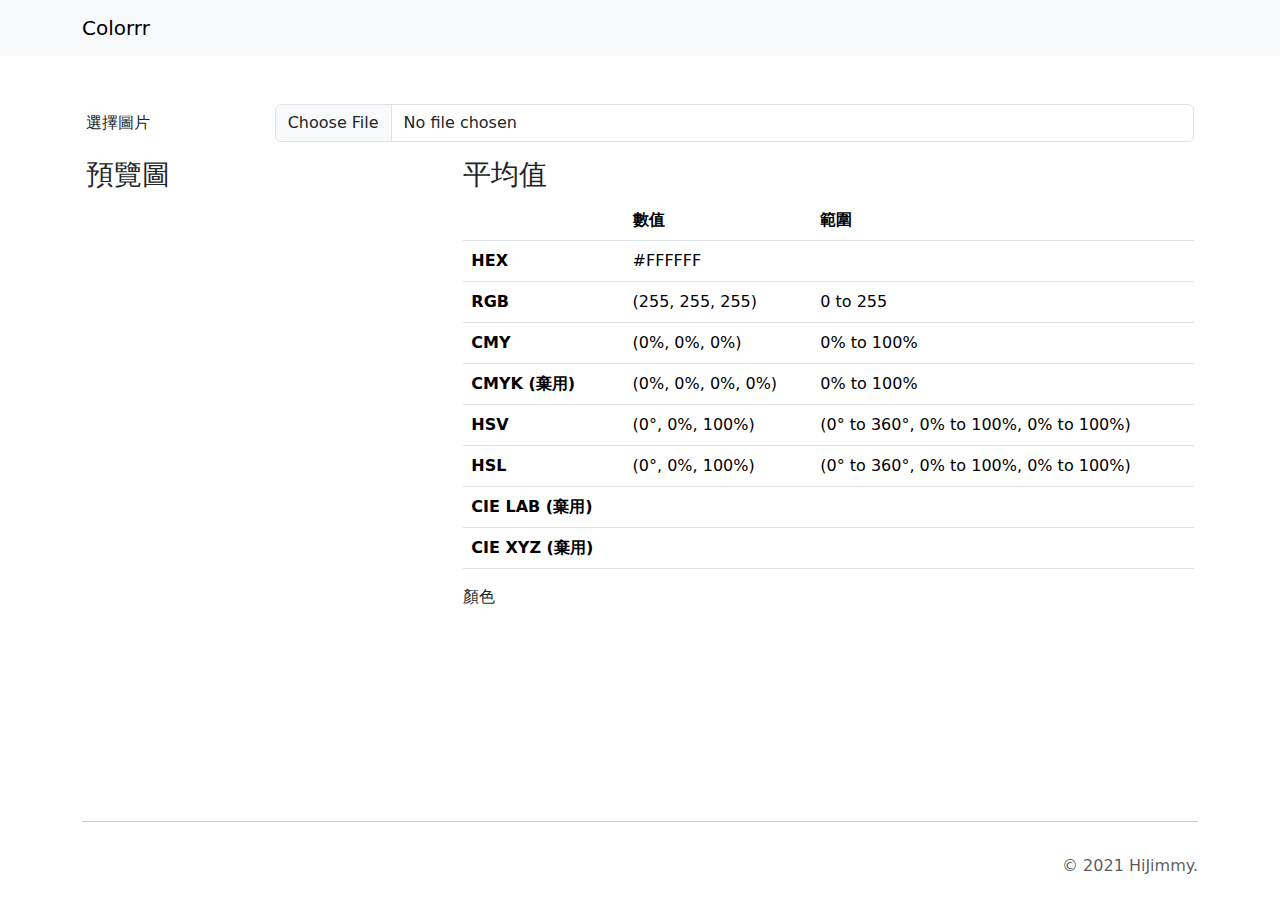
==== index.html @ aa1676f9 "Add files via upload" ====
<!DOCTYPE html>
<html lang="zh_TW" class="h-100">
<head>
    <meta charset="UTF-8">
    <meta http-equiv="X-UA-Compatible" content="IE=edge">
    <meta name="viewport" content="width=device-width, initial-scale=1.0">
    <title>awa</title>
    <link rel="stylesheet" href="https://cdn.jsdelivr.net/npm/bootstrap@5.1.3/dist/css/bootstrap.min.css">
    <link rel="stylesheet" href="/style.css">
</head>

<body class="d-flex h-100 flex-column justify-content-between">
    <div>
        <nav class="navbar navebar-expand navbar-light bg-light">
            <div class="container">
                <a class="navbar-brand" href="#">Colorrr</a>
            </div>
        </nav>
        
        <main class="container my-5 px-3">
            <div class="row mb-3">
                <label for="colFormLabel" class="col-sm-2 col-form-label">選擇圖片</label>
                <div class="col-sm-10">
                    <input type="file" class="form-control" accept="image/*" onchange="loadImg(this)">
                </div>
            </div>

            <div class="row align-items-start">
                <div class="col col-12 col-md-4">
                    <h3>預覽圖</h3>
                    <div class="w-100">
                        <canvas id="imgCanvas"></canvas>
                    </div>

                </div>
                <div class="col col-12 col-md-8">
                    <h3>平均值</h3>
                    <table class="table table-hover">
                        <thead>
                            <tr>
                                <th scope="col"></th>
                                <th scope="col">數值</th>
                                <th scope="col">範圍</th>
                            </tr>
                        </thead>
                        <tbody>
                            <tr>
                                <th scope="row">HEX</th>
                                <td id="hex">#FFFFFF</td>
                                <td></td>
                            </tr>
                            <tr>
                                <th scope="row">RGB</th>
                                <td id="rgb">(255, 255, 255)</td>
                                <td>0 to 255</td>
                            </tr>
                            <tr>
                                <th scope="row">CMY</th>
                                <td id="cmy">(0%, 0%, 0%)</td>
                                <td>0% to 100%</td>
                            </tr>
                            <tr>
                                <th scope="row">CMYK (棄用)</th>
                                <td id="cmyk">(0%, 0%, 0%, 0%)</td>
                                <td>0% to 100%</td>
                            </tr>
                            <tr>
                                <th scope="row">HSV</th>
                                <td id="hsv">(0°, 0%, 100%)</td>
                                <td>(0° to 360°, 0% to 100%, 0% to 100%)</td>
                            </tr>
                            <tr>
                                <th scope="row">HSL</th>
                                <td id="hsl">(0°, 0%, 100%)</td>
                                <td>(0° to 360°, 0% to 100%, 0% to 100%)</td>
                            </tr>
                            <tr>
                                <th scope="row">CIE LAB (棄用)</th>
                                <td id="lab"></td>
                                <td></td>
                            </tr>
                            <tr>
                                <th scope="row">CIE XYZ (棄用)</th>
                                <td id="xyz"></td>
                                <td></td>
                            </tr>
                        </tbody>
                    </table>
                    <div>顏色</div>
                    <div id="color"></div>
                </div>
            </div>
        </main>
    </div>

    
    <footer class="container my-5">
        <hr>
        <div class="pt-3 text-muted">
            <p class="text-end">&copy; 2021 HiJimmy.</p>
        </div>
    </footer>

    <script src="https://cdn.jsdelivr.net/npm/jquery@3.6.0/dist/jquery.min.js"></script>
    <script src="/main.js"></script>
</body>

</html>
---- style.css ----
#color {
    width: 100%; height: 100px;
}
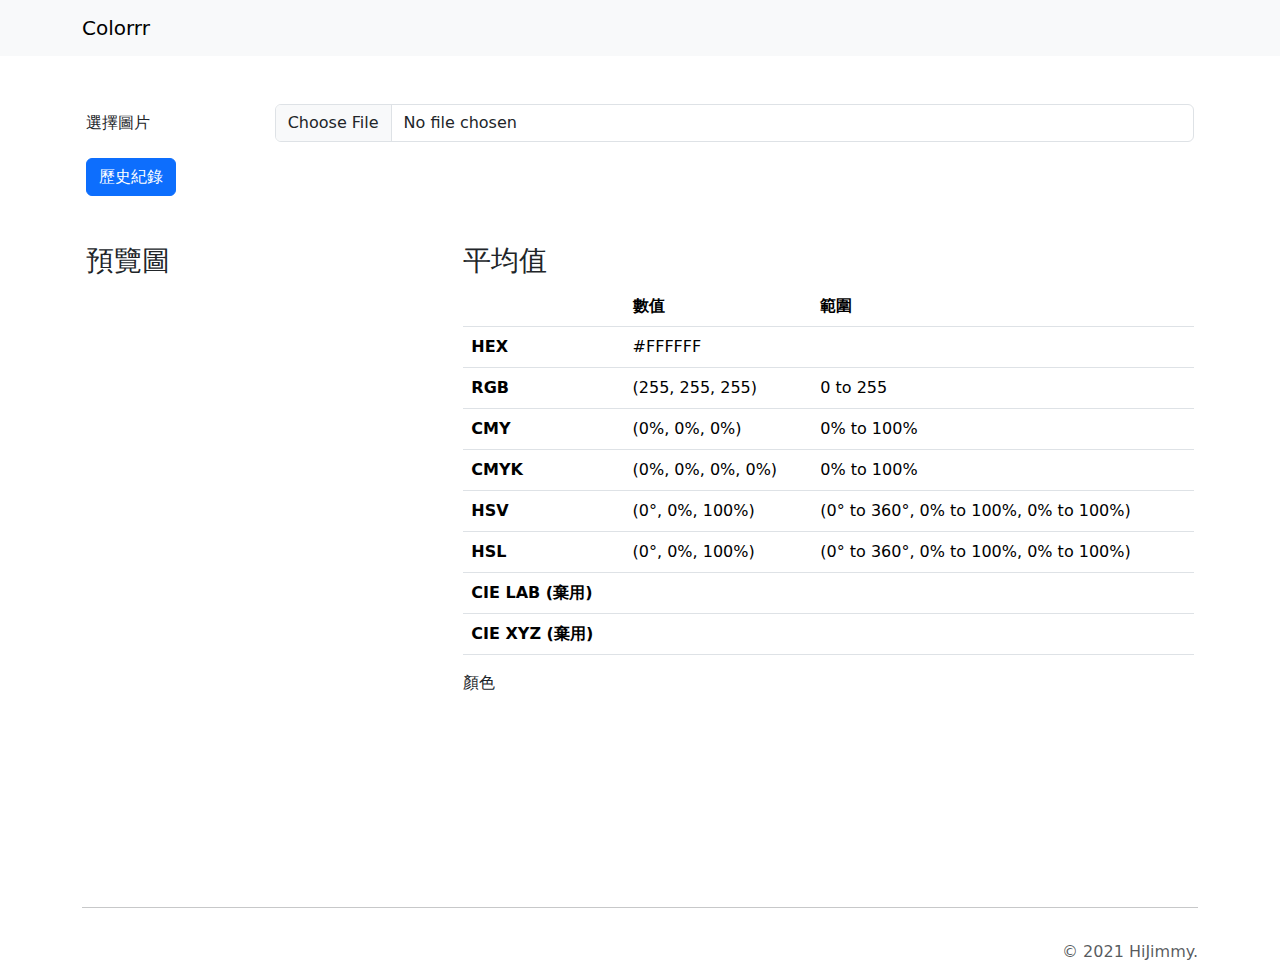
==== commit 12d1c13e: "重新調整" ====
--- a/index.html
+++ b/index.html
@@ -24,7 +24,31 @@
                     <input type="file" class="form-control" accept="image/*" onchange="loadImg(this)">
                 </div>
             </div>
-
+            <!-- Button trigger modal -->
+            <button type="button" class="btn btn-primary mb-5" data-bs-toggle="modal" data-bs-target="#historyModal">
+                歷史紀錄
+            </button>
+            
+            <!-- Modal -->
+            <div class="modal fade" id="historyModal" tabindex="-1" aria-labelledby="exampleModalLabel" aria-hidden="true">
+                <div class="modal-dialog">
+                    <div class="modal-content">
+                        <div class="modal-header">
+                            <h5 class="modal-title" id="exampleModalLabel">Modal title</h5>
+                            <button type="button" class="btn-close" data-bs-dismiss="modal" aria-label="Close"></button>
+                        </div>
+                        <div class="modal-body">
+                            歷史紀錄
+                            <div id="history"></div>
+                        </div>
+                        <div class="modal-footer">
+                            <button type="button" class="btn btn-secondary" data-bs-dismiss="modal">Close</button>
+                            <button type="button" class="btn btn-primary">Save changes</button>
+                        </div>
+                    </div>
+                </div>
+            </div>
+            <!-- <button class="btn btn-light" onclick="showHistroys()">History</button> -->
             <div class="row align-items-start">
                 <div class="col col-12 col-md-4">
                     <h3>預覽圖</h3>
@@ -60,7 +84,7 @@
                                 <td>0% to 100%</td>
                             </tr>
                             <tr>
-                                <th scope="row">CMYK (棄用)</th>
+                                <th scope="row">CMYK</th>
                                 <td id="cmyk">(0%, 0%, 0%, 0%)</td>
                                 <td>0% to 100%</td>
                             </tr>
@@ -93,7 +117,6 @@
         </main>
     </div>
 
-    
     <footer class="container my-5">
         <hr>
         <div class="pt-3 text-muted">
@@ -102,7 +125,9 @@
     </footer>
 
     <script src="https://cdn.jsdelivr.net/npm/jquery@3.6.0/dist/jquery.min.js"></script>
-    <script src="/main.js"></script>
+    <script src="https://cdn.jsdelivr.net/npm/bootstrap@5.1.3/dist/js/bootstrap.bundle.min.js"></script>
+    <script src="/js/color.js"></script>
+    <script src="/js/main.js"></script>
 </body>
 
 </html>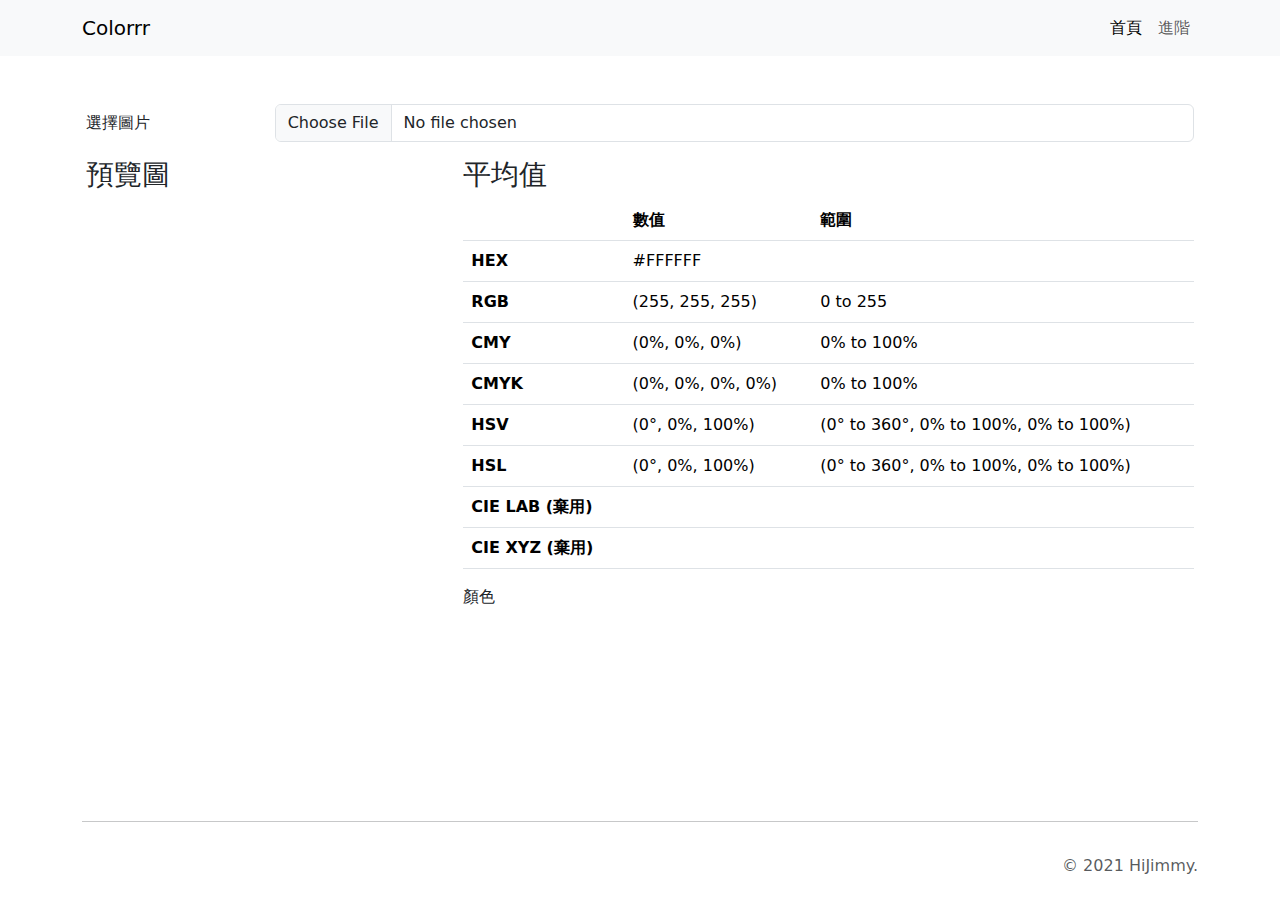
==== commit 9e9ce002: "404&Navbar" ====
--- a/index.html
+++ b/index.html
@@ -11,9 +11,23 @@
 
 <body class="d-flex h-100 flex-column justify-content-between">
     <div>
-        <nav class="navbar navebar-expand navbar-light bg-light">
-            <div class="container">
-                <a class="navbar-brand" href="#">Colorrr</a>
+        <nav class="navbar navbar-expand-md navbar-light bg-light">
+            <div class="container-md">
+                <a class="navbar-brand" href="/">Colorrr</a>
+                <button class="navbar-toggler" type="button" data-bs-toggle="collapse" data-bs-target="#navbar"
+                        aria-controls="navbarSupportedContent" aria-expanded="false" aria-label="Toggle navigation">
+                    <span class="navbar-toggler-icon"></span>
+                </button>
+                <div class="collapse navbar-collapse flex-row-reverse" id="navbar">
+                    <ul class="navbar-nav">
+                        <li class="nav-item">
+                            <a class="nav-link active" aria-current="page" href="/">首頁</a>
+                        </li>
+                        <li class="nav-item">
+                            <a class="nav-link" href="/advanced">進階</a>
+                        </li>
+                    </ul>
+                </div>
             </div>
         </nav>
         
@@ -24,38 +38,12 @@
                     <input type="file" class="form-control" accept="image/*" onchange="loadImg(this)">
                 </div>
             </div>
-            <!-- Button trigger modal -->
-            <button type="button" class="btn btn-primary mb-5" data-bs-toggle="modal" data-bs-target="#historyModal">
-                歷史紀錄
-            </button>
-            
-            <!-- Modal -->
-            <div class="modal fade" id="historyModal" tabindex="-1" aria-labelledby="exampleModalLabel" aria-hidden="true">
-                <div class="modal-dialog">
-                    <div class="modal-content">
-                        <div class="modal-header">
-                            <h5 class="modal-title" id="exampleModalLabel">Modal title</h5>
-                            <button type="button" class="btn-close" data-bs-dismiss="modal" aria-label="Close"></button>
-                        </div>
-                        <div class="modal-body">
-                            歷史紀錄
-                            <div id="history"></div>
-                        </div>
-                        <div class="modal-footer">
-                            <button type="button" class="btn btn-secondary" data-bs-dismiss="modal">Close</button>
-                            <button type="button" class="btn btn-primary">Save changes</button>
-                        </div>
-                    </div>
-                </div>
-            </div>
-            <!-- <button class="btn btn-light" onclick="showHistroys()">History</button> -->
             <div class="row align-items-start">
                 <div class="col col-12 col-md-4">
                     <h3>預覽圖</h3>
                     <div class="w-100">
                         <canvas id="imgCanvas"></canvas>
                     </div>
-
                 </div>
                 <div class="col col-12 col-md-8">
                     <h3>平均值</h3>
@@ -129,5 +117,4 @@
     <script src="/js/color.js"></script>
     <script src="/js/main.js"></script>
 </body>
-
 </html>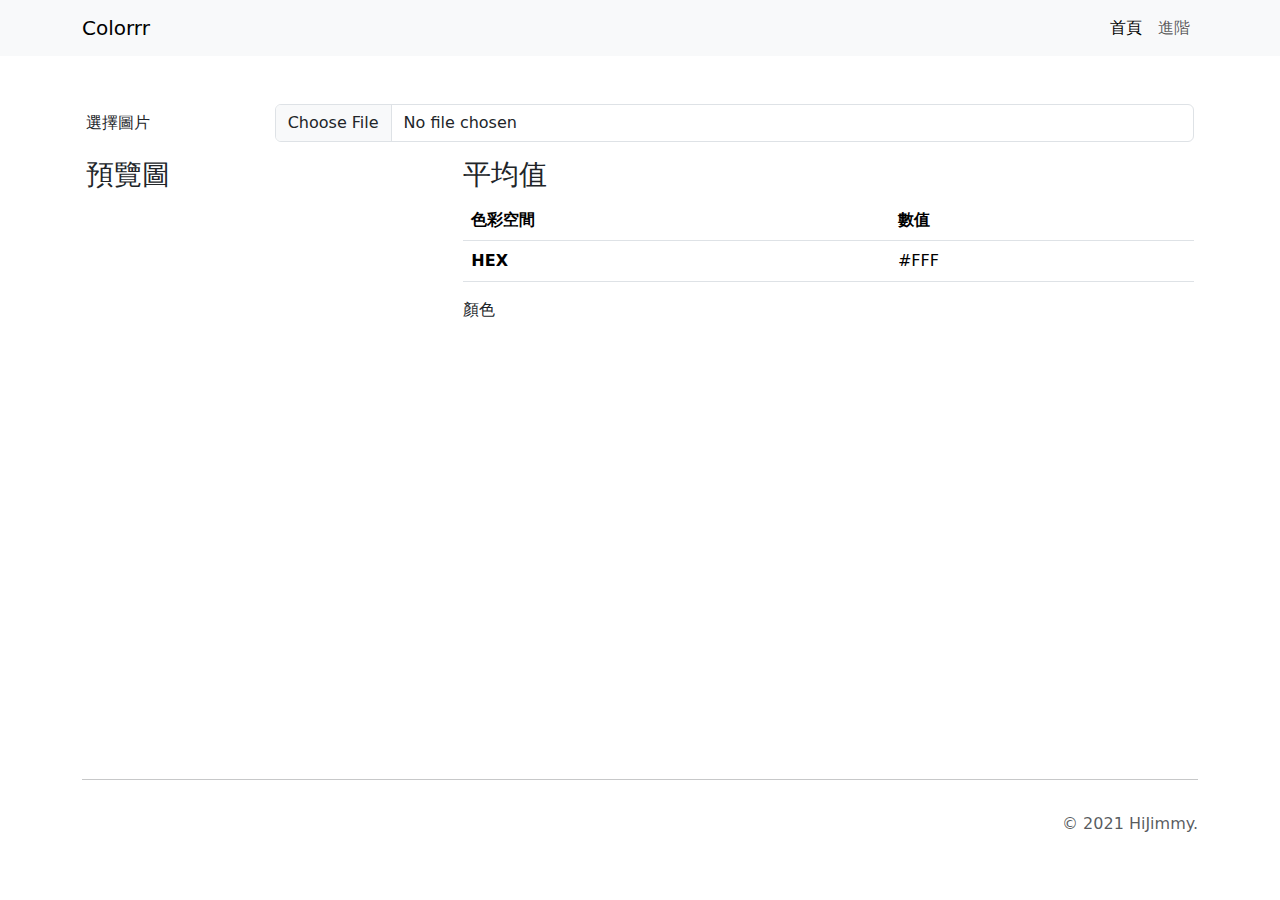
==== commit 597b8c69: "Color.js" ====
--- a/index.html
+++ b/index.html
@@ -45,56 +45,19 @@
                         <canvas id="imgCanvas"></canvas>
                     </div>
                 </div>
-                <div class="col col-12 col-md-8">
+                <div class="col col-12 col-md-8" id="colorTable">
                     <h3>平均值</h3>
                     <table class="table table-hover">
                         <thead>
                             <tr>
-                                <th scope="col"></th>
+                                <th scope="col">色彩空間</th>
                                 <th scope="col">數值</th>
-                                <th scope="col">範圍</th>
                             </tr>
                         </thead>
                         <tbody>
                             <tr>
                                 <th scope="row">HEX</th>
-                                <td id="hex">#FFFFFF</td>
-                                <td></td>
-                            </tr>
-                            <tr>
-                                <th scope="row">RGB</th>
-                                <td id="rgb">(255, 255, 255)</td>
-                                <td>0 to 255</td>
-                            </tr>
-                            <tr>
-                                <th scope="row">CMY</th>
-                                <td id="cmy">(0%, 0%, 0%)</td>
-                                <td>0% to 100%</td>
-                            </tr>
-                            <tr>
-                                <th scope="row">CMYK</th>
-                                <td id="cmyk">(0%, 0%, 0%, 0%)</td>
-                                <td>0% to 100%</td>
-                            </tr>
-                            <tr>
-                                <th scope="row">HSV</th>
-                                <td id="hsv">(0°, 0%, 100%)</td>
-                                <td>(0° to 360°, 0% to 100%, 0% to 100%)</td>
-                            </tr>
-                            <tr>
-                                <th scope="row">HSL</th>
-                                <td id="hsl">(0°, 0%, 100%)</td>
-                                <td>(0° to 360°, 0% to 100%, 0% to 100%)</td>
-                            </tr>
-                            <tr>
-                                <th scope="row">CIE LAB (棄用)</th>
-                                <td id="lab"></td>
-                                <td></td>
-                            </tr>
-                            <tr>
-                                <th scope="row">CIE XYZ (棄用)</th>
-                                <td id="xyz"></td>
-                                <td></td>
+                                <td>#FFF</td>
                             </tr>
                         </tbody>
                     </table>
@@ -114,7 +77,7 @@
 
     <script src="https://cdn.jsdelivr.net/npm/jquery@3.6.0/dist/jquery.min.js"></script>
     <script src="https://cdn.jsdelivr.net/npm/bootstrap@5.1.3/dist/js/bootstrap.bundle.min.js"></script>
-    <script src="/js/color.js"></script>
+    <script type="module" src="/js/color.js"></script>
     <script src="/js/main.js"></script>
 </body>
 </html>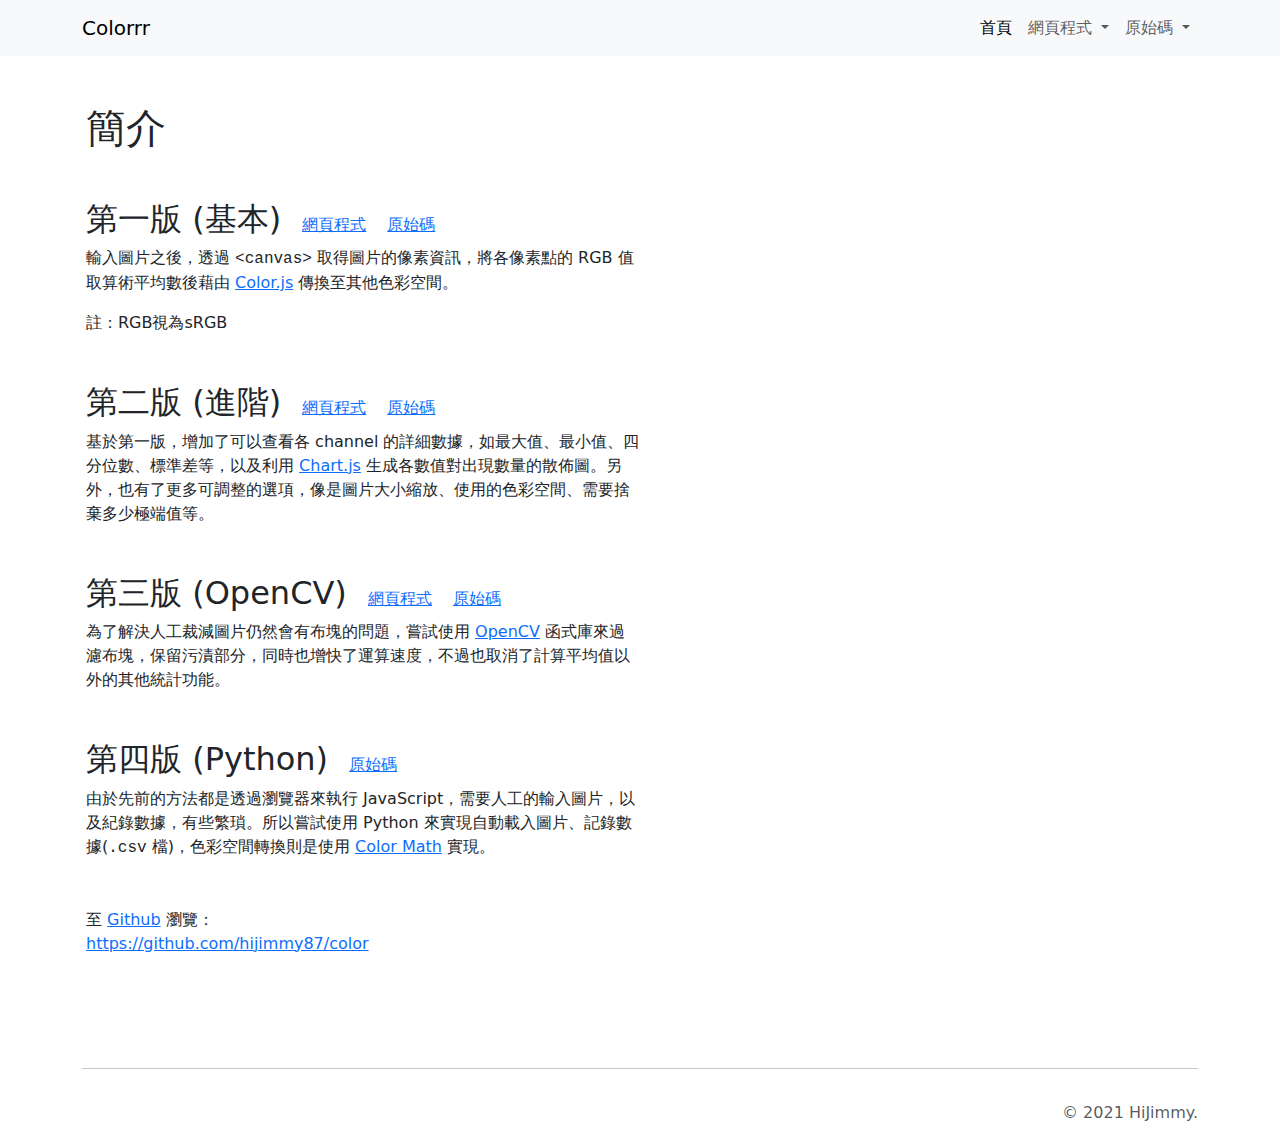
==== commit d1e34fc2: "結構調整" ====
--- a/index.html
+++ b/index.html
@@ -1,83 +1,109 @@
-<!DOCTYPE html>
-<html lang="zh_TW" class="h-100">
-<head>
-    <meta charset="UTF-8">
-    <meta http-equiv="X-UA-Compatible" content="IE=edge">
-    <meta name="viewport" content="width=device-width, initial-scale=1.0">
-    <title>awa</title>
-    <link rel="stylesheet" href="https://cdn.jsdelivr.net/npm/bootstrap@5.1.3/dist/css/bootstrap.min.css">
-    <link rel="stylesheet" href="/style.css">
-</head>
-
-<body class="d-flex h-100 flex-column justify-content-between">
-    <div>
-        <nav class="navbar navbar-expand-md navbar-light bg-light">
-            <div class="container-md">
-                <a class="navbar-brand" href="/">Colorrr</a>
-                <button class="navbar-toggler" type="button" data-bs-toggle="collapse" data-bs-target="#navbar"
-                        aria-controls="navbarSupportedContent" aria-expanded="false" aria-label="Toggle navigation">
-                    <span class="navbar-toggler-icon"></span>
-                </button>
-                <div class="collapse navbar-collapse flex-row-reverse" id="navbar">
-                    <ul class="navbar-nav">
-                        <li class="nav-item">
-                            <a class="nav-link active" aria-current="page" href="/">首頁</a>
-                        </li>
-                        <li class="nav-item">
-                            <a class="nav-link" href="/advanced">進階</a>
-                        </li>
-                    </ul>
-                </div>
-            </div>
-        </nav>
-        
-        <main class="container my-5 px-3">
-            <div class="row mb-3">
-                <label for="colFormLabel" class="col-sm-2 col-form-label">選擇圖片</label>
-                <div class="col-sm-10">
-                    <input type="file" class="form-control" accept="image/*" onchange="loadImg(this)">
-                </div>
-            </div>
-            <div class="row align-items-start">
-                <div class="col col-12 col-md-4">
-                    <h3>預覽圖</h3>
-                    <div class="w-100">
-                        <canvas id="imgCanvas"></canvas>
-                    </div>
-                </div>
-                <div class="col col-12 col-md-8" id="colorTable">
-                    <h3>平均值</h3>
-                    <table class="table table-hover">
-                        <thead>
-                            <tr>
-                                <th scope="col">色彩空間</th>
-                                <th scope="col">數值</th>
-                            </tr>
-                        </thead>
-                        <tbody>
-                            <tr>
-                                <th scope="row">HEX</th>
-                                <td>#FFF</td>
-                            </tr>
-                        </tbody>
-                    </table>
-                    <div>顏色</div>
-                    <div id="color"></div>
-                </div>
-            </div>
-        </main>
-    </div>
-
-    <footer class="container my-5">
-        <hr>
-        <div class="pt-3 text-muted">
-            <p class="text-end">&copy; 2021 HiJimmy.</p>
-        </div>
-    </footer>
-
-    <script src="https://cdn.jsdelivr.net/npm/jquery@3.6.0/dist/jquery.min.js"></script>
-    <script src="https://cdn.jsdelivr.net/npm/bootstrap@5.1.3/dist/js/bootstrap.bundle.min.js"></script>
-    <script type="module" src="/js/color.js"></script>
-    <script src="/js/main.js"></script>
-</body>
+<!DOCTYPE html>
+<html lang="zh_TW" class="h-100">
+<head>
+    <meta charset="UTF-8">
+    <meta http-equiv="X-UA-Compatible" content="IE=edge">
+    <meta name="viewport" content="width=device-width, initial-scale=1.0">
+    <title>Home</title>
+    <link rel="stylesheet" href="https://cdn.jsdelivr.net/npm/bootstrap@5.1.3/dist/css/bootstrap.min.css">
+    <link rel="stylesheet" href="/css/home.css">
+</head>
+
+<body class="d-flex h-100 flex-column justify-content-between">
+    <div>
+        <nav class="navbar navbar-expand-md navbar-light bg-light">
+            <div class="container-md">
+                <a class="navbar-brand" href="/">Colorrr</a>
+                <button class="navbar-toggler" type="button" data-bs-toggle="collapse" data-bs-target="#navbar"
+                        aria-controls="navbarSupportedContent" aria-expanded="false" aria-label="Toggle navigation">
+                    <span class="navbar-toggler-icon"></span>
+                </button>
+                <div class="collapse navbar-collapse flex-row-reverse" id="navbar">
+                    <ul class="navbar-nav">
+                        <li class="nav-item">
+                            <a class="nav-link active" aria-current="page" href="/">首頁</a>
+                        </li>
+                        <li class="nav-item dropdown">
+                            <a class="nav-link dropdown-toggle" href="#" id="ProgramLinks"
+                                role="button" data-bs-toggle="dropdown" aria-expanded="false">
+                                網頁程式
+                            </a>
+                            <ul class="dropdown-menu" aria-labelledby="ProgramLinks">
+                                <li><a class="dropdown-item" href="/basic">基本</a></li>
+                                <li><a class="dropdown-item" href="/advanced">進階</a></li>
+                                <li><a class="dropdown-item" href="/opencv">OpenCV</a></li>
+                            </ul>
+                        </li>
+                        <li class="nav-item dropdown">
+                            <a class="nav-link dropdown-toggle" href="#" id="CodeLinks"
+                                role="button" data-bs-toggle="dropdown" aria-expanded="false">
+                                原始碼
+                            </a>
+                            <ul class="dropdown-menu" aria-labelledby="CodeLinks">
+                                <li><a class="dropdown-item" href="https://github.com/hijimmy87/color" target="_blank">Github</a></li>
+                                <li><a class="dropdown-item" href="https://github.com/hijimmy87/color/blob/main/js/basic.js"    target="_blank">基本</a></li>
+                                <li><a class="dropdown-item" href="https://github.com/hijimmy87/color/blob/main/js/advanced.js" target="_blank">進階</a></li>
+                                <li><a class="dropdown-item" href="https://github.com/hijimmy87/color/blob/main/js/opencv.js"   target="_blank">OpenCV</a></li>
+                                <li><a class="dropdown-item" href="https://github.com/hijimmy87/color/blob/main/py/process.py"  target="_blank">Python</a></li>
+                            </ul>
+                        </li>
+                    </ul>
+                </div>
+            </div>
+        </nav>
+        
+        <main class="container my-5 px-3">
+            <div class="w-50 w-md-100">
+                
+            </div>
+            <h1>簡介</h1>
+            <div class="my-5 w-50 w-md-100">
+                <div class="inline">
+                    <h2>第一版 (基本)</h2>
+                    <div><a href="/basic">網頁程式</a></div>
+                    <div><a href="https://github.com/hijimmy87/color/blob/main/js/basic.js" target="_blank">原始碼</a></div>
+                </div>
+                <p>輸入圖片之後，透過 <span class="font-monospace">&lt;canvas&gt;</span> 取得圖片的像素資訊，將各像素點的 RGB 值取算術平均數後藉由 <a href="https://colorjs.io/" target="_blank">Color.js</a> 傳換至其他色彩空間。</p>
+                <p>註：RGB視為sRGB</p>
+            </div>
+            <div class="my-5 w-50 w-md-100">
+                <div class="inline">
+                    <h2>第二版 (進階)</h2>
+                    <div><a href="/advanced">網頁程式</a></div>
+                    <div><a href="https://github.com/hijimmy87/color/blob/main/js/advanced.js" target="_blank">原始碼</a></div>
+                </div>
+                <p>基於第一版，增加了可以查看各 channel 的詳細數據，如最大值、最小值、四分位數、標準差等，以及利用 <a href="https://www.chartjs.org/" target="_blank">Chart.js</a> 生成各數值對出現數量的散佈圖。另外，也有了更多可調整的選項，像是圖片大小縮放、使用的色彩空間、需要捨棄多少極端值等。</p>
+            </div>
+            <div class="my-5 w-50 w-md-100">
+                <div class="inline">
+                    <h2>第三版 (OpenCV)</h2>
+                    <div><a href="/opencv">網頁程式</a></div>
+                    <div><a href="https://github.com/hijimmy87/color/blob/main/js/cv.js" target="_blank">原始碼</a></div>
+                </div>
+                <p>為了解決人工裁減圖片仍然會有布塊的問題，嘗試使用 <a href="https://opencv.org/" target="_blank">OpenCV</a> 函式庫來過濾布塊，保留污漬部分，同時也增快了運算速度，不過也取消了計算平均值以外的其他統計功能。</p>
+            </div>
+            <div class="my-5 w-50 w-md-100">
+                <div class="inline">
+                    <h2>第四版 (Python)</h2>
+                    <div><a href="https://github.com/hijimmy87/color/blob/main/py/process.py" target="_blank">原始碼</a></div>
+                </div>
+                <p>由於先前的方法都是透過瀏覽器來執行 JavaScript，需要人工的輸入圖片，以及紀錄數據，有些繁瑣。所以嘗試使用 Python 來實現自動載入圖片、記錄數據(<span class="font-monospace">.csv</span> 檔)，色彩空間轉換則是使用 <a href="https://python-colormath.readthedocs.io/" target="_blank">Color Math</a> 實現。</p>
+            </div>
+            <p>
+                至 <a href="https://github.com/hijimmy87/color" target="_blank">Github</a> 瀏覽：
+                <br />
+                <a href="https://github.com/hijimmy87/color" target="_blank">https://github.com/hijimmy87/color</a>
+            </p>
+        </main>
+    </div>
+
+    <footer class="container my-5">
+        <hr>
+        <div class="pt-3 text-muted">
+            <p class="text-end">&copy; 2021 HiJimmy.</p>
+        </div>
+    </footer>
+
+    <script src="https://cdn.jsdelivr.net/npm/bootstrap@5.1.3/dist/js/bootstrap.bundle.min.js"></script>
+</body>
 </html>--- a/css/home.css
+++ b/css/home.css
@@ -0,0 +1,6 @@
+.inline * {
+    display: inline-block;
+}
+.inline div {
+    margin-left: 1rem;
+}